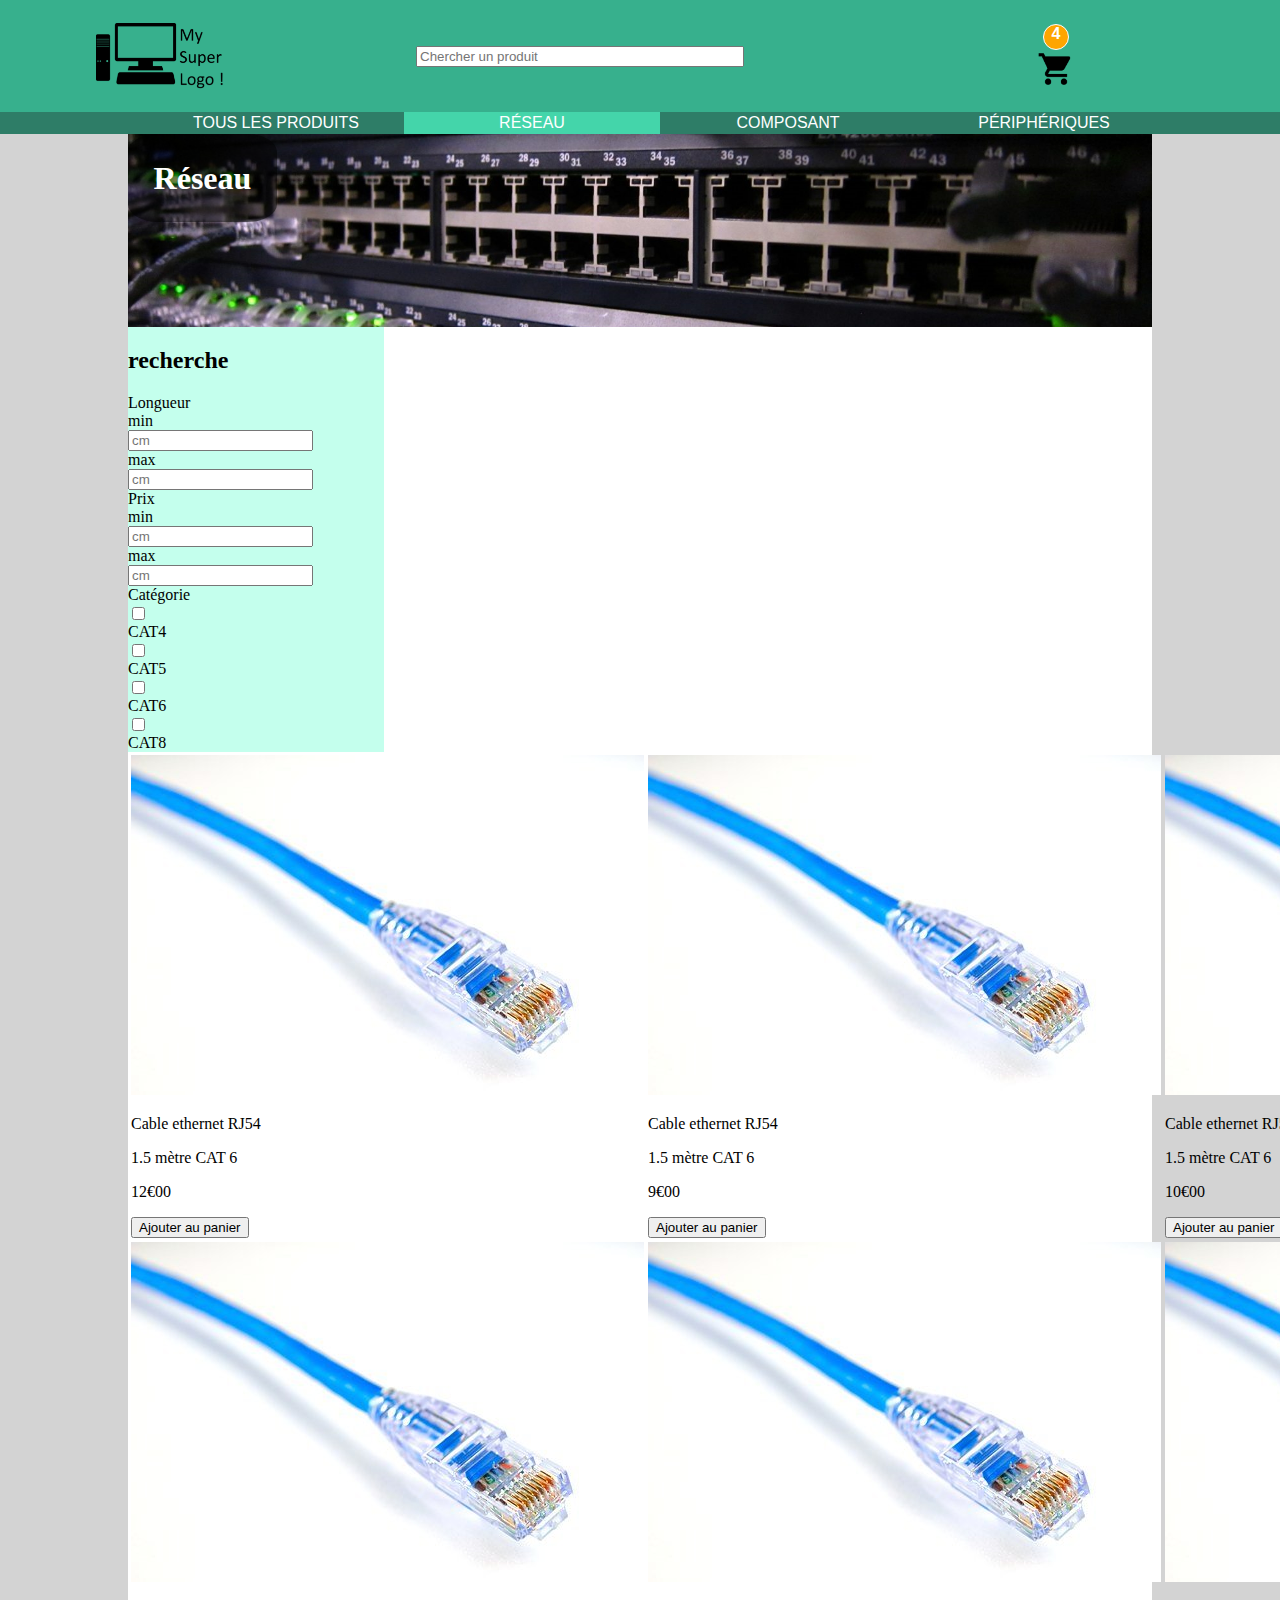
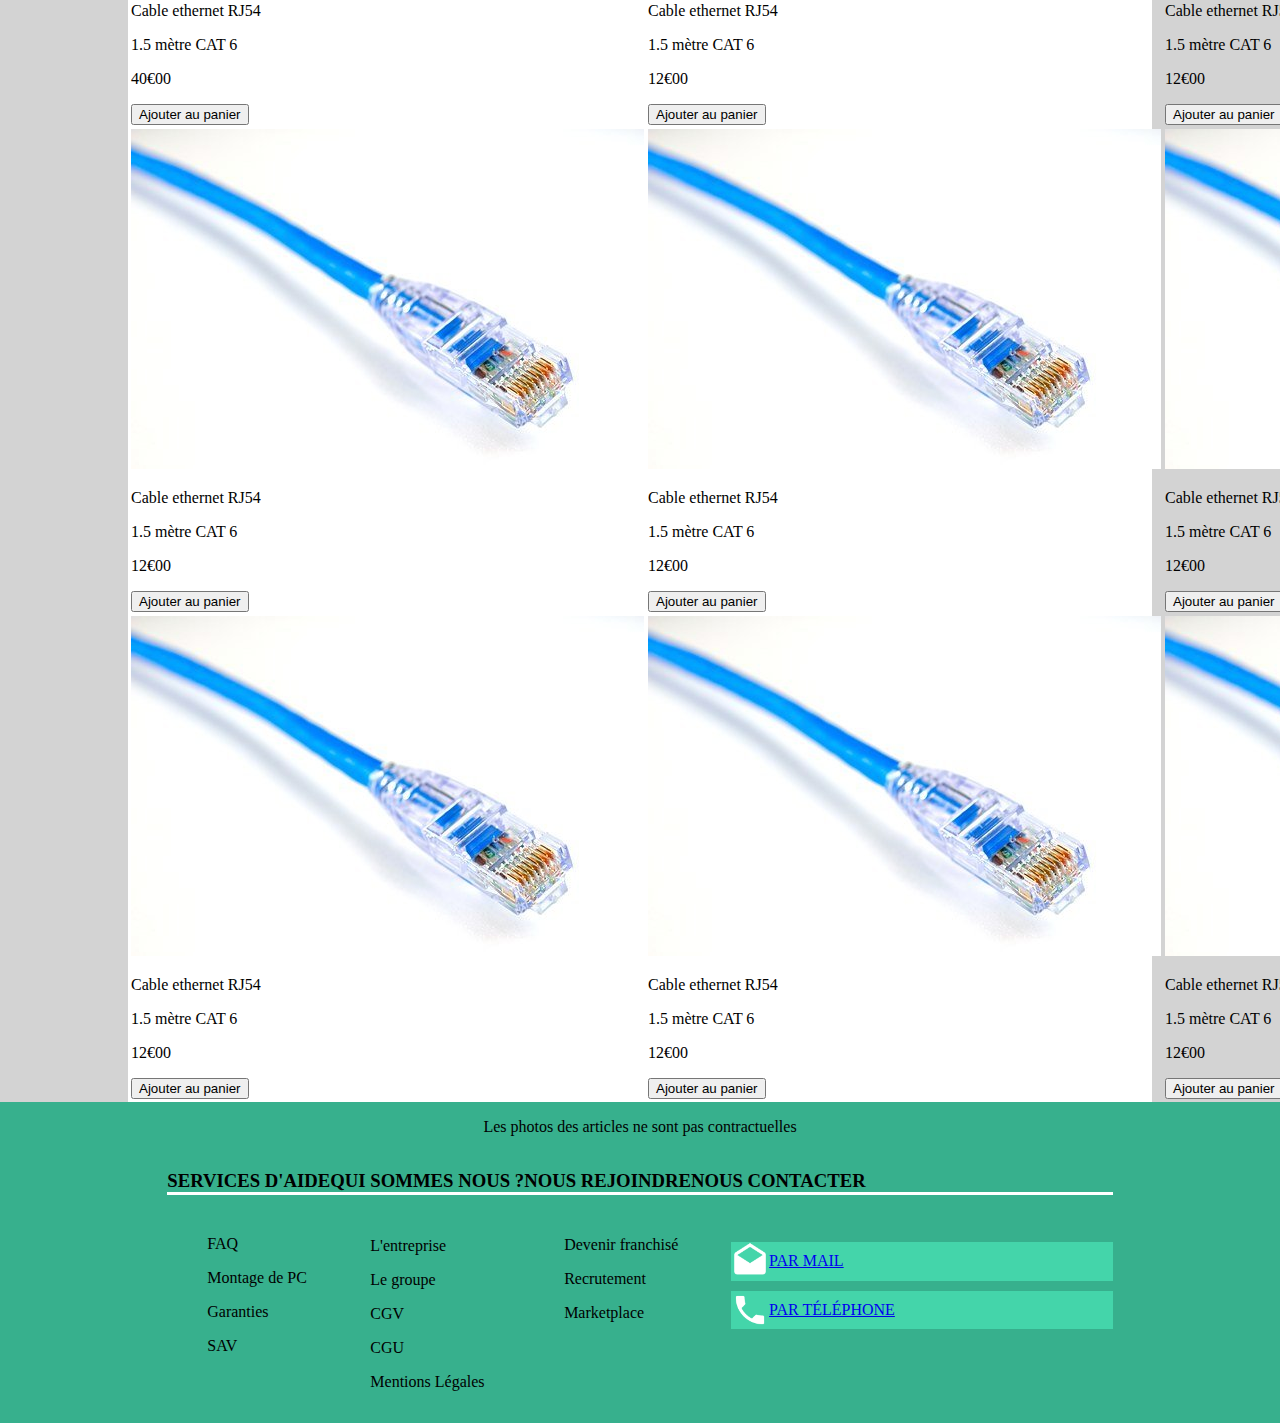
==== page.html @ d60ca12e "first commit" ====
<!DOCTYPE html>
<html>
    <head>
        <meta charset="utf-8">
        <title>ahhhhhhhh</title>
        <link rel="stylesheet" href="main.css">
    </head>
    <body>
        <header>
            <img src="medias/images/myLogo.png" alt="le_logo" class="logo">
            <form>
                <input type="text" placeholder="Chercher un produit" class="recherche">
            </form>
            <section class="panier">
                <p class="nb_achat">4</p>
                <img src="medias/images/cart.png" alt="le_panier" class="img_panier">
            </section>
            
        </header>
        <nav>
            <ul>
                <li><a href="?">TOUS LES PRODUITS</a></li>
                <li class="active"><a href="#" >RÉSEAU</a></li>
                <li><a href="?">COMPOSANT</a></li>
                <li><a href="?">PÉRIPHÉRIQUES</a></li>
            </ul>
        </nav>
        <section class="produit">
            <article class="presentation">
                <img src="medias/images/network.jpg" alt="network" class="bandeau">
                <h1 class="titre">Réseau</h1>
            </article>
            <article class="principal">
                <section>
                    <form class="filtre">
                        <h2>recherche</h2>
                        <label for="longueur">Longueur</label>
                        <label for="longueurmin">min</label>
                        <input type="text" placeholder="cm">
                        <label for="longueurmax">max</label>
                        <input type="text" placeholder="cm">
                        <label for="Prix">Prix</label>
                        <label for="Prixmin">min</label>
                        <input type="text" placeholder="cm">
                        <label for="Prixmax">max</label>
                        <input type="text" placeholder="cm">
            
                        <label for="categorie">Catégorie</label>
                        <input type="checkbox"><label for="CAT4">CAT4</label>
                        <input type="checkbox"><label for="CAT5">CAT5</label>
                        <input type="checkbox"><label for="CAT6">CAT6</label>
                        <input type="checkbox"><label for="CAT8">CAT8</label>
                    </form> 
                </section>
                <section>
                    <table>
                        <tr>
                            <td><img src="medias/images/ethernet.jpg" alt="cable"><p>Cable ethernet RJ54</p><p>1.5 mètre CAT 6</p>
                                <p>12€00</p><form><input type="button" value="Ajouter au panier"></form></td>
                            <td><img src="medias/images/ethernet.jpg" alt="cable"><p>Cable ethernet RJ54</p><p>1.5 mètre CAT 6</p>
                                <p>9€00</p><form><input type="button" value="Ajouter au panier"></form></td>
                            <td><img src="medias/images/ethernet.jpg" alt="cable"><p>Cable ethernet RJ54</p><p>1.5 mètre CAT 6</p>
                                <p>10€00</p><form><input type="button" value="Ajouter au panier"></form></td>
                            <td><img src="medias/images/ethernet.jpg" alt="cable"><p>Cable ethernet RJ54</p><p>1.5 mètre CAT 6</p>
                                <p>5€00</p><form><input type="button" value="Ajouter au panier"></form></td>
                        </tr>
                        <tr>
                            <td><img src="medias/images/ethernet.jpg" alt="cable"><p>Cable ethernet RJ54</p><p>1.5 mètre CAT 6</p>
                                <p>40€00</p><form><input type="button" value="Ajouter au panier"></form></td>
                            <td><img src="medias/images/ethernet.jpg" alt="cable"><p>Cable ethernet RJ54</p><p>1.5 mètre CAT 6</p>
                                <p>12€00</p><form><input type="button" value="Ajouter au panier"></form></td>
                            <td><img src="medias/images/ethernet.jpg" alt="cable"><p>Cable ethernet RJ54</p><p>1.5 mètre CAT 6</p>
                                <p>12€00</p><form><input type="button" value="Ajouter au panier"></form></td>
                            <td><img src="medias/images/ethernet.jpg" alt="cable"><p>Cable ethernet RJ54</p><p>1.5 mètre CAT 6</p>
                                <p>12€00</p><form><input type="button" value="Ajouter au panier"></form></td>
                        </tr>
                        <tr>
                            <td><img src="medias/images/ethernet.jpg" alt="cable"><p>Cable ethernet RJ54</p><p>1.5 mètre CAT 6</p>
                                <p>12€00</p><form><input type="button" value="Ajouter au panier"></form></td>
                            <td><img src="medias/images/ethernet.jpg" alt="cable"><p>Cable ethernet RJ54</p><p>1.5 mètre CAT 6</p>
                                <p>12€00</p><form><input type="button" value="Ajouter au panier"></form></td>
                            <td><img src="medias/images/ethernet.jpg" alt="cable"><p>Cable ethernet RJ54</p><p>1.5 mètre CAT 6</p>
                                <p>12€00</p><form><input type="button" value="Ajouter au panier"></form></td>
                            <td><img src="medias/images/ethernet.jpg" alt="cable"><p>Cable ethernet RJ54</p><p>1.5 mètre CAT 6</p>
                                <p>12€00</p><form><input type="button" value="Ajouter au panier"></form></td>
                        </tr>
                        <tr>
                            <td><img src="medias/images/ethernet.jpg" alt="cable"><p>Cable ethernet RJ54</p><p>1.5 mètre CAT 6</p>
                                <p>12€00</p><form><input type="button" value="Ajouter au panier"></form></td>
                            <td><img src="medias/images/ethernet.jpg" alt="cable"><p>Cable ethernet RJ54</p><p>1.5 mètre CAT 6</p>
                                <p>12€00</p><form><input type="button" value="Ajouter au panier"></form></td>
                            <td><img src="medias/images/ethernet.jpg" alt="cable"><p>Cable ethernet RJ54</p><p>1.5 mètre CAT 6</p>
                                <p>12€00</p><form><input type="button" value="Ajouter au panier"></form></td>
                            <td><img src="medias/images/ethernet.jpg" alt="cable"><p>Cable ethernet RJ54</p><p>1.5 mètre CAT 6</p>
                                <p>12€00</p> <form><input type="button" value="Ajouter au panier"></form></td>
                        </tr>
                    </table>
                </section>   
            </article>
        </section>
        <footer>
            <p>Les photos des articles ne sont pas contractuelles</p>
            <article class="footer">
                <section class="footer_nav">
                    <h3>SERVICES D'AIDE</h3>
                <ul>
                   <p>FAQ</p>
                    <p>Montage de PC</p>
                    <p>Garanties</p>
                    <p>SAV</p>
                </ul>
                </section>
                <section class="footer_nav">
                    <h3>QUI SOMMES NOUS ?</h3>
                <ul>
                    <p>L'entreprise</p>
                    <p>Le groupe</p>
                    <p>CGV</p>
                    <p>CGU</p>
                    <p>Mentions Légales</p>
                
                </ul>
                </section>
                <section class="footer_nav">
                    <h3>NOUS REJOINDRE</h3>
                <ul>
                    <p>Devenir franchisé</p>
                    <p>Recrutement</p>
                    <p>Marketplace</p>
    
                </ul>
                </section>
                <section class="footer_nav">
                    <h3>NOUS CONTACTER</h3>
                <ul class="contact">
                    <a href="mailto:!@gmail.com"><img src="medias/images/email-open.png" alt="mail">PAR MAIL</a>
                    <a href="tel"><img src="medias/images/phone.png" alt="tel">PAR TÉLÉPHONE</a>
                </ul>
                </section>
            </article>
        </footer>
    </body>
        
</html>
---- main.css ----
body{
    background-color: #d3d3d3;
    margin: 0%;
}

header{
    background-color: #37b08d;
    display: flex;
    justify-content:space-around;
    align-items: center;
    height: 7em;
}

.logo{
    width: 10%;
}

.recherche{
    width: 100%;
}

form{
    width:25%;
}

.nb_achat{
    text-align: center;
    font-family: -apple-system, BlinkMacSystemFont, 'Segoe UI', Roboto, Oxygen, Ubuntu, Cantarell, 'Open Sans', 'Helvetica Neue', sans-serif;
    margin: 0;
    font-weight: bold;
    color: white;
    padding:0;
    height: 1.5em;
    width: 1.5em;
    border: 0.1em solid  white;
    border-radius: 50% ;
    background-color: #fea500;
}

.img_panier{
    width: 15%;
}

.panier{
    display: flex;
    align-items: center;
    flex-direction: column;
    background-color: #37b08d;
}

nav{
    width: 100%;
    background-color:#2e7d67 ;
    display: flex;
    justify-content: center;
}
nav > ul{
    width:80% ;
    background-color:#2e7d67 ;
    display: flex;
    justify-content:space-around;
    margin: 0;
    list-style: none;

}
ul li{
    padding: 0.2%;
    width:25%;
    text-align: center;
}
ul li a{
    text-decoration: none;
    color: white;
    font-family: -apple-system, BlinkMacSystemFont, 'Segoe UI', Roboto, Oxygen, Ubuntu, Cantarell, 'Open Sans', 'Helvetica Neue', sans-serif;
}
.active{
    background-color:#44d5aa;
}


.produit{
    margin-left: 10%;
    margin-right: 10%;
    background-color: white;
}

.bandeau{
    width: 100%;
}

.presentation{
    display: flex;
    z-index: 1;
}

.titre{
    position: absolute;
    background-color:rgba(0, 0, 0, 0.5);   
    color: white;
    font-size: 2em;
    margin: 0;
    padding: 2%;
    border-radius: 20%;
    
}

.filtre{
    display: flex;
    align-items: flex-start;
    flex-direction: column;
    background-color: #c4ffed;
}


footer{
    display: flex;
    flex-direction: column;
    background-color: #37b08d;
    align-items: center;
}

.footer{
    display: flex;
    flex-direction: row;
    align-items: flex-start;
    justify-content: flex-end;
}

.footer_nav{
    display: flex;
    flex-direction: column;
}

.contact{
    display: flex;
    flex-direction: column;
    
}

ul.contact img{
    display: flex;
    flex-direction: row;
    width: 10%;
    
}

section.footer_nav > h3{
    margin-bottom: 5%;
    border-bottom: 3px solid white;
}

ul.contact a{
    display: flex;
    flex-direction: row;
    justify-content: flex-start;
    align-items: center;
    background-color: #44d5aa;
    margin-top: 10px;
    width: 100%;
}
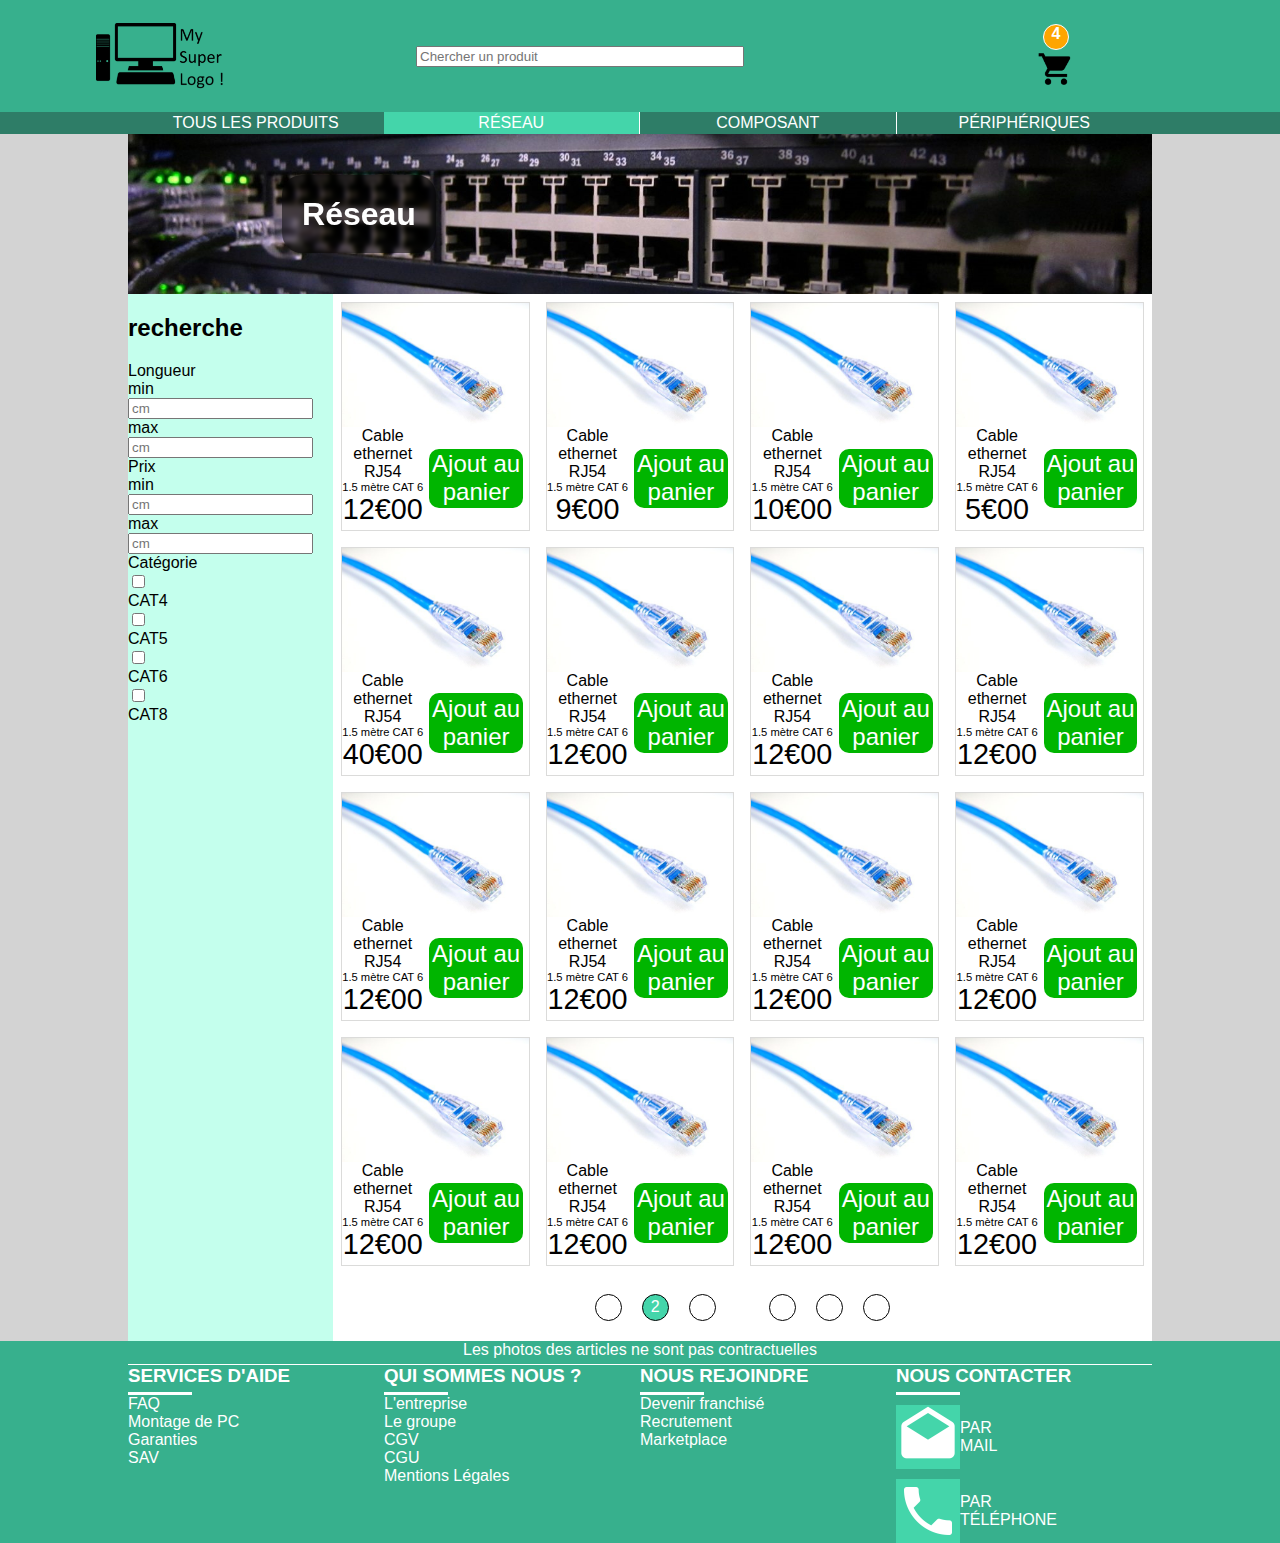
==== commit 1a446976: "second commit changement sur le css et sur html pour faciliter manque que le filtre et le footer" ====
--- a/page.html
+++ b/page.html
@@ -20,19 +20,18 @@
         <nav>
             <ul>
                 <li><a href="?">TOUS LES PRODUITS</a></li>
-                <li class="active"><a href="#" >RÉSEAU</a></li>
-                <li><a href="?">COMPOSANT</a></li>
+                <li id="active"><a href="#" >RÉSEAU</a></li>
+                <li class="barre"><a href="?">COMPOSANT</a></li>
                 <li><a href="?">PÉRIPHÉRIQUES</a></li>
             </ul>
         </nav>
         <section class="produit">
             <article class="presentation">
-                <img src="medias/images/network.jpg" alt="network" class="bandeau">
                 <h1 class="titre">Réseau</h1>
             </article>
             <article class="principal">
-                <section>
-                    <form class="filtre">
+                <section class="filtre">
+                    <form>
                         <h2>recherche</h2>
                         <label for="longueur">Longueur</label>
                         <label for="longueurmin">min</label>
@@ -46,56 +45,259 @@
                         <input type="text" placeholder="cm">
             
                         <label for="categorie">Catégorie</label>
-                        <input type="checkbox"><label for="CAT4">CAT4</label>
-                        <input type="checkbox"><label for="CAT5">CAT5</label>
-                        <input type="checkbox"><label for="CAT6">CAT6</label>
-                        <input type="checkbox"><label for="CAT8">CAT8</label>
+                        <label for="CAT4"><input type="checkbox">CAT4</label>
+                        <label for="CAT5"><input type="checkbox">CAT5</label>
+                        <label for="CAT6"><input type="checkbox">CAT6</label>
+                        <label for="CAT8"><input type="checkbox">CAT8</label>
                     </form> 
                 </section>
-                <section>
-                    <table>
-                        <tr>
-                            <td><img src="medias/images/ethernet.jpg" alt="cable"><p>Cable ethernet RJ54</p><p>1.5 mètre CAT 6</p>
-                                <p>12€00</p><form><input type="button" value="Ajouter au panier"></form></td>
-                            <td><img src="medias/images/ethernet.jpg" alt="cable"><p>Cable ethernet RJ54</p><p>1.5 mètre CAT 6</p>
-                                <p>9€00</p><form><input type="button" value="Ajouter au panier"></form></td>
-                            <td><img src="medias/images/ethernet.jpg" alt="cable"><p>Cable ethernet RJ54</p><p>1.5 mètre CAT 6</p>
-                                <p>10€00</p><form><input type="button" value="Ajouter au panier"></form></td>
-                            <td><img src="medias/images/ethernet.jpg" alt="cable"><p>Cable ethernet RJ54</p><p>1.5 mètre CAT 6</p>
-                                <p>5€00</p><form><input type="button" value="Ajouter au panier"></form></td>
-                        </tr>
-                        <tr>
-                            <td><img src="medias/images/ethernet.jpg" alt="cable"><p>Cable ethernet RJ54</p><p>1.5 mètre CAT 6</p>
-                                <p>40€00</p><form><input type="button" value="Ajouter au panier"></form></td>
-                            <td><img src="medias/images/ethernet.jpg" alt="cable"><p>Cable ethernet RJ54</p><p>1.5 mètre CAT 6</p>
-                                <p>12€00</p><form><input type="button" value="Ajouter au panier"></form></td>
-                            <td><img src="medias/images/ethernet.jpg" alt="cable"><p>Cable ethernet RJ54</p><p>1.5 mètre CAT 6</p>
-                                <p>12€00</p><form><input type="button" value="Ajouter au panier"></form></td>
-                            <td><img src="medias/images/ethernet.jpg" alt="cable"><p>Cable ethernet RJ54</p><p>1.5 mètre CAT 6</p>
-                                <p>12€00</p><form><input type="button" value="Ajouter au panier"></form></td>
-                        </tr>
-                        <tr>
-                            <td><img src="medias/images/ethernet.jpg" alt="cable"><p>Cable ethernet RJ54</p><p>1.5 mètre CAT 6</p>
-                                <p>12€00</p><form><input type="button" value="Ajouter au panier"></form></td>
-                            <td><img src="medias/images/ethernet.jpg" alt="cable"><p>Cable ethernet RJ54</p><p>1.5 mètre CAT 6</p>
-                                <p>12€00</p><form><input type="button" value="Ajouter au panier"></form></td>
-                            <td><img src="medias/images/ethernet.jpg" alt="cable"><p>Cable ethernet RJ54</p><p>1.5 mètre CAT 6</p>
-                                <p>12€00</p><form><input type="button" value="Ajouter au panier"></form></td>
-                            <td><img src="medias/images/ethernet.jpg" alt="cable"><p>Cable ethernet RJ54</p><p>1.5 mètre CAT 6</p>
-                                <p>12€00</p><form><input type="button" value="Ajouter au panier"></form></td>
-                        </tr>
-                        <tr>
-                            <td><img src="medias/images/ethernet.jpg" alt="cable"><p>Cable ethernet RJ54</p><p>1.5 mètre CAT 6</p>
-                                <p>12€00</p><form><input type="button" value="Ajouter au panier"></form></td>
-                            <td><img src="medias/images/ethernet.jpg" alt="cable"><p>Cable ethernet RJ54</p><p>1.5 mètre CAT 6</p>
-                                <p>12€00</p><form><input type="button" value="Ajouter au panier"></form></td>
-                            <td><img src="medias/images/ethernet.jpg" alt="cable"><p>Cable ethernet RJ54</p><p>1.5 mètre CAT 6</p>
-                                <p>12€00</p><form><input type="button" value="Ajouter au panier"></form></td>
-                            <td><img src="medias/images/ethernet.jpg" alt="cable"><p>Cable ethernet RJ54</p><p>1.5 mètre CAT 6</p>
-                                <p>12€00</p> <form><input type="button" value="Ajouter au panier"></form></td>
-                        </tr>
-                    </table>
-                </section>   
+                <section class="tableau">
+                    <article class="row_article">
+                        <section>
+                            <article>
+                                <img src="medias/images/ethernet.jpg" alt="cable">
+                                
+                            </article>
+                            <article>
+                                <section>
+                                    <p class="nom">Cable ethernet RJ54</p>
+                                    <p class="cara">1.5 mètre CAT 6</p>
+                                    <p class="prix">12€00</p>
+                                </section>
+                                <button>Ajout au panier</button>
+                            </article>
+                        </section>
+                        <section>
+                            <article>
+                                <img src="medias/images/ethernet.jpg" alt="cable">
+                                
+                            </article>
+                            <article>
+                                <section>
+                                    <p class="nom">Cable ethernet RJ54</p>
+                                    <p class="cara">1.5 mètre CAT 6</p>
+                                    <p class="prix">9€00</p>
+                                </section>
+                                <button>Ajout au panier</button>
+                            </article>
+                        </section>
+                        <section>
+                            <article>
+                                <img src="medias/images/ethernet.jpg" alt="cable">
+                                
+                            </article>
+                            <article>
+                                <section>
+                                    <p class="nom">Cable ethernet RJ54</p>
+                                    <p class="cara">1.5 mètre CAT 6</p>
+                                    <p class="prix">10€00</p>
+                                </section>
+                                <button>Ajout au panier</button>
+                            </article>
+                        </section>
+                        <section>
+                            <article>
+                                <img src="medias/images/ethernet.jpg" alt="cable">
+                                
+                            </article>
+                            <article>
+                                <section>
+                                    <p class="nom">Cable ethernet RJ54</p>
+                                    <p class="cara">1.5 mètre CAT 6</p>
+                                    <p class="prix">5€00</p>
+                                </section>
+                                <button>Ajout au panier</button>
+                            </article>
+                        </section> 
+                    </article>
+                    <article class="row_article">
+                        <section>
+                            <article>
+                                <img src="medias/images/ethernet.jpg" alt="cable">
+                                
+                            </article>
+                            <article>
+                                <section>
+                                    <p class="nom">Cable ethernet RJ54</p>
+                                    <p class="cara">1.5 mètre CAT 6</p>
+                                    <p class="prix">40€00</p>
+                                </section>
+                                <button>Ajout au panier</button>
+                            </article>
+                        </section>
+                        <section>
+                            <article>
+                                <img src="medias/images/ethernet.jpg" alt="cable">
+                                
+                            </article>
+                            <article>
+                                <section>
+                                    <p class="nom">Cable ethernet RJ54</p>
+                                    <p class="cara">1.5 mètre CAT 6</p>
+                                    <p class="prix">12€00</p>
+                                </section>
+                                <button>Ajout au panier</button>
+                            </article>
+                        </section>
+                        <section>
+                            <article>
+                                <img src="medias/images/ethernet.jpg" alt="cable">
+                                
+                            </article>
+                            <article>
+                                <section>
+                                    <p class="nom">Cable ethernet RJ54</p>
+                                    <p class="cara">1.5 mètre CAT 6</p>
+                                    <p class="prix">12€00</p>
+                                </section>
+                                <button>Ajout au panier</button>
+                            </article>
+                        </section>
+                        <section>
+                            <article>
+                                <img src="medias/images/ethernet.jpg" alt="cable">
+                                
+                            </article>
+                            <article>
+                                <section>
+                                    <p class="nom">Cable ethernet RJ54</p>
+                                    <p class="cara">1.5 mètre CAT 6</p>
+                                    <p class="prix">12€00</p>
+                                </section>
+                                <button>Ajout au panier</button>
+                            </article>
+                        </section> 
+                    </article>
+                        <article class="row_article">
+                            <section>
+                                <article>
+                                    <img src="medias/images/ethernet.jpg" alt="cable">
+                                    
+                                </article>
+                                <article>
+                                    <section>
+                                        <p class="nom">Cable ethernet RJ54</p>
+                                        <p class="cara">1.5 mètre CAT 6</p>
+                                        <p class="prix">12€00</p>
+                                    </section>
+                                    <button>Ajout au panier</button>
+                                </article>
+                            </section>
+                            <section>
+                                <article>
+                                    <img src="medias/images/ethernet.jpg" alt="cable">
+                                    
+                                </article>
+                                <article>
+                                    <section>
+                                        <p class="nom">Cable ethernet RJ54</p>
+                                        <p class="cara">1.5 mètre CAT 6</p>
+                                        <p class="prix">12€00</p>
+                                    </section>
+                                    <button>Ajout au panier</button>
+                                </article>
+                            </section>
+                            <section>
+                                <article>
+                                    <img src="medias/images/ethernet.jpg" alt="cable">
+                                    
+                                </article>
+                                <article>
+                                    <section>
+                                        <p class="nom">Cable ethernet RJ54</p>
+                                        <p class="cara">1.5 mètre CAT 6</p>
+                                        <p class="prix">12€00</p>
+                                    </section>
+                                    <button>Ajout au panier</button>
+                                </article>
+                            </section>
+                            <section>
+                                <article>
+                                    <img src="medias/images/ethernet.jpg" alt="cable">
+                                    
+                                </article>
+                                <article>
+                                    <section>
+                                        <p class="nom">Cable ethernet RJ54</p>
+                                        <p class="cara">1.5 mètre CAT 6</p>
+                                        <p class="prix">12€00</p>
+                                    </section>
+                                    <button>Ajout au panier</button>
+                                </article>
+                            </section> 
+                        </article>
+                        <article class="row_article">
+                            <section>
+                                <article>
+                                    <img src="medias/images/ethernet.jpg" alt="cable">
+                                    
+                                </article>
+                                <article>
+                                    <section>
+                                        <p class="nom">Cable ethernet RJ54</p>
+                                        <p class="cara">1.5 mètre CAT 6</p>
+                                        <p class="prix">12€00</p>
+                                    </section>
+                                    <button>Ajout au panier</button>
+                                </article>
+                            </section>
+                            <section>
+                                <article>
+                                    <img src="medias/images/ethernet.jpg" alt="cable">
+                                    
+                                </article>
+                                <article>
+                                    <section>
+                                        <p class="nom">Cable ethernet RJ54</p>
+                                        <p class="cara">1.5 mètre CAT 6</p>
+                                        <p class="prix">12€00</p>
+                                    </section>
+                                    <button>Ajout au panier</button>
+                                </article>
+                            </section>
+                            <section>
+                                <article>
+                                    <img src="medias/images/ethernet.jpg" alt="cable">
+                                    
+                                </article>
+                                <article>
+                                    <section>
+                                        <p class="nom">Cable ethernet RJ54</p>
+                                        <p class="cara">1.5 mètre CAT 6</p>
+                                        <p class="prix">12€00</p>
+                                    </section>
+                                    <button>Ajout au panier</button>
+                                </article>
+                            </section>
+                            <section>
+                                <article>
+                                    <img src="medias/images/ethernet.jpg" alt="cable">
+                                    
+                                </article>
+                                <article>
+                                    <section>
+                                        <p class="nom">Cable ethernet RJ54</p>
+                                        <p class="cara">1.5 mètre CAT 6</p>
+                                        <p class="prix">12€00</p>
+                                    </section>
+                                    <button>Ajout au panier</button>
+                                </article>
+                            </section> 
+                        </article>
+                        <article class="page">
+                            <section>
+                                <a href="?">&lt;</a>
+                                <a href="?" class="num">1</a>
+                                <a href="?" id="active" class="num">2</a>
+                                <a href="?" class="num">3</a>
+                                <a href="?">...</a>
+                                <a href="?" class="num">14</a>
+                                <a href="?" class="num">15</a>
+                                <a href="?" class="num">16</a>
+                                <a href="?">&gt;</a>
+                            </section>
+                        </article>
+                </section>
             </article>
         </section>
         <footer>
@@ -103,39 +305,39 @@
             <article class="footer">
                 <section class="footer_nav">
                     <h3>SERVICES D'AIDE</h3>
-                <ul>
+                <article>
                    <p>FAQ</p>
                     <p>Montage de PC</p>
                     <p>Garanties</p>
                     <p>SAV</p>
-                </ul>
+                </article>
                 </section>
                 <section class="footer_nav">
                     <h3>QUI SOMMES NOUS ?</h3>
-                <ul>
+                <article>
                     <p>L'entreprise</p>
                     <p>Le groupe</p>
                     <p>CGV</p>
                     <p>CGU</p>
                     <p>Mentions Légales</p>
                 
-                </ul>
+                </article>
                 </section>
                 <section class="footer_nav">
                     <h3>NOUS REJOINDRE</h3>
-                <ul>
+                <article>
                     <p>Devenir franchisé</p>
                     <p>Recrutement</p>
                     <p>Marketplace</p>
     
-                </ul>
+                </article>
                 </section>
                 <section class="footer_nav">
                     <h3>NOUS CONTACTER</h3>
-                <ul class="contact">
-                    <a href="mailto:!@gmail.com"><img src="medias/images/email-open.png" alt="mail">PAR MAIL</a>
-                    <a href="tel"><img src="medias/images/phone.png" alt="tel">PAR TÉLÉPHONE</a>
-                </ul>
+                    <article class="contact">
+                        <a href="mailto:!@gmail.com"><img src="medias/images/email-open.png" alt="mail">PAR MAIL</a>
+                        <a href="tel:"><img src="medias/images/phone.png" alt="tel">PAR TÉLÉPHONE</a>
+                    </article>
                 </section>
             </article>
         </footer>
--- a/main.css
+++ b/main.css
@@ -1,12 +1,14 @@
 body{
     background-color: #d3d3d3;
     margin: 0%;
+    font-family: -apple-system, BlinkMacSystemFont, 'Segoe UI', Roboto, Oxygen, Ubuntu, Cantarell, 'Open Sans', 'Helvetica Neue', sans-serif;
 }
 
 header{
     background-color: #37b08d;
     display: flex;
-    justify-content:space-around;
+    justify-content:center;
+    justify-content: space-around;
     align-items: center;
     height: 7em;
 }
@@ -25,7 +27,6 @@
 
 .nb_achat{
     text-align: center;
-    font-family: -apple-system, BlinkMacSystemFont, 'Segoe UI', Roboto, Oxygen, Ubuntu, Cantarell, 'Open Sans', 'Helvetica Neue', sans-serif;
     margin: 0;
     font-weight: bold;
     color: white;
@@ -45,7 +46,6 @@
     display: flex;
     align-items: center;
     flex-direction: column;
-    background-color: #37b08d;
 }
 
 nav{
@@ -63,6 +63,11 @@
     list-style: none;
 
 }
+
+ul{
+    padding: 0;
+}
+
 ul li{
     padding: 0.2%;
     width:25%;
@@ -71,10 +76,10 @@
 ul li a{
     text-decoration: none;
     color: white;
-    font-family: -apple-system, BlinkMacSystemFont, 'Segoe UI', Roboto, Oxygen, Ubuntu, Cantarell, 'Open Sans', 'Helvetica Neue', sans-serif;
-}
-.active{
+}
+#active{
     background-color:#44d5aa;
+    color: white;
 }
 
 
@@ -84,78 +89,218 @@
     background-color: white;
 }
 
-.bandeau{
-    width: 100%;
-}
-
 .presentation{
-    display: flex;
-    z-index: 1;
+    background-image: url(medias/images/network.jpg);
+    width: 100%;
+    height:10em;
+    display: flex;
+    align-items: center;
+    background-size: cover;
 }
 
 .titre{
-    position: absolute;
+    display: flex;
     background-color:rgba(0, 0, 0, 0.5);   
+    backdrop-filter: blur(2px);
     color: white;
     font-size: 2em;
     margin: 0;
+    margin-left: 15%;
     padding: 2%;
-    border-radius: 20%;
+    border-radius: 20px;
+}
+
+.filtre{
+    display: flex;
+    align-items: flex-start;
+    flex-direction: column;
+    background-color: #c4ffed;
+    width: 25%;
+}
+
+.principal{
+    display: flex;
+    justify-content: flex-start;
+}
+
+table{
+    width: 100%;
+}
+
+
+footer{
+    display: flex;
+    flex-direction: column;
+    background-color: #37b08d;
+    padding-left: 10%;
+    padding-right: 10%;
+    color: white;
+}
+
+footer>p{
+    display: flex;
+    flex-direction: column;
+    align-items: center;
+}
+footer>p::after{
+    content: " ";
+    display: inline-block;
+    width: 100%;
+    padding-top: 5px;
+    border-bottom: 1px solid white;
+}
+
+.footer{
+    display: flex;
+    flex-direction: row;
+    justify-content: space-around;
+}
+
+.footer_nav{
+    display: flex;
+    flex-direction: column;
+    align-content: flex-start;
+    width: 25%;
+}
+
+.contact{
+    display: flex;
+    flex-direction: column;
     
 }
 
-.filtre{
-    display: flex;
-    align-items: flex-start;
-    flex-direction: column;
-    background-color: #c4ffed;
-}
-
-
-footer{
-    display: flex;
-    flex-direction: column;
-    background-color: #37b08d;
-    align-items: center;
-}
-
-.footer{
-    display: flex;
-    flex-direction: row;
-    align-items: flex-start;
-    justify-content: flex-end;
-}
-
-.footer_nav{
-    display: flex;
-    flex-direction: column;
-}
-
-.contact{
-    display: flex;
-    flex-direction: column;
+.contact img{
+    display: flex;
+    flex-direction: row;
+    width: 100%;
     
 }
 
-ul.contact img{
-    display: flex;
-    flex-direction: row;
-    width: 10%;
-    
-}
-
-section.footer_nav > h3{
-    margin-bottom: 5%;
+h3{
+    margin: 0;
+}
+
+section.footer_nav > h3::after{
+    content: " ";
+    display: block;
+    width: 25%;
+    padding-top: 5px;
     border-bottom: 3px solid white;
 }
 
-ul.contact a{
+
+.contact a{
     display: flex;
     flex-direction: row;
     justify-content: flex-start;
     align-items: center;
     background-color: #44d5aa;
     margin-top: 10px;
-    width: 100%;
-}
-
+    width: 25%;
+}
+
+button{
+    background-color: #00b500;
+    color: white;
+    border: transparent;
+    padding: 0;
+    border-radius: 10px;
+    font-size: 1.5em;
+    padding: 1%;
+    margin: 3%;
+}
+
+.tableau{
+    width: 100%;
+    display: flex;
+    flex-direction: column;
+}
+
+.row_article{
+    width: 100%;
+    display: flex;
+    flex-direction: row;
+}
+
+.row_article img{
+    width: 100%;
+}
+
+article.row_article > section{
+    border: 1px solid #dbdbda;
+    margin: 0.5em;
+}
+
+p{
+    margin: 0;
+}
+
+.prix{
+    font-size: 1.8em;
+    margin: 0px;
+    margin-bottom: 5%;
+}
+
+article.row_article section{
+    display: flex;
+    flex-direction: column;
+}
+
+article.row_article section article{
+    display: flex;
+    flex-direction: row;
+    text-align: center;
+    justify-content: center;
+    align-items: center;
+}
+
+article.row_article form{
+    display: flex;
+    justify-items: center;
+    align-items: center;
+}
+
+.cara{
+    font-size: 0.7em;
+}
+
+.nom{
+    font-size: 1em;
+}
+
+.page{
+    display: flex;
+    justify-content: center;
+    margin: 10px;
+}
+
+.page section{
+    display: flex;
+    flex-direction: row;
+    justify-content: center;
+    width: 50%;
+}
+
+.page section a{
+    margin: 10px;
+}
+
+.num{
+    display: flex;
+    justify-content: center;
+    align-items: center;
+    border: 1px solid black;
+    border-radius: 100px;
+    height: 25px;
+    width: 25px;
+}
+
+a:link{
+    text-decoration: none;
+    color: white;
+}
+
+.barre{
+    border-right: 1px solid white;
+    border-left: 1px solid white;
+}
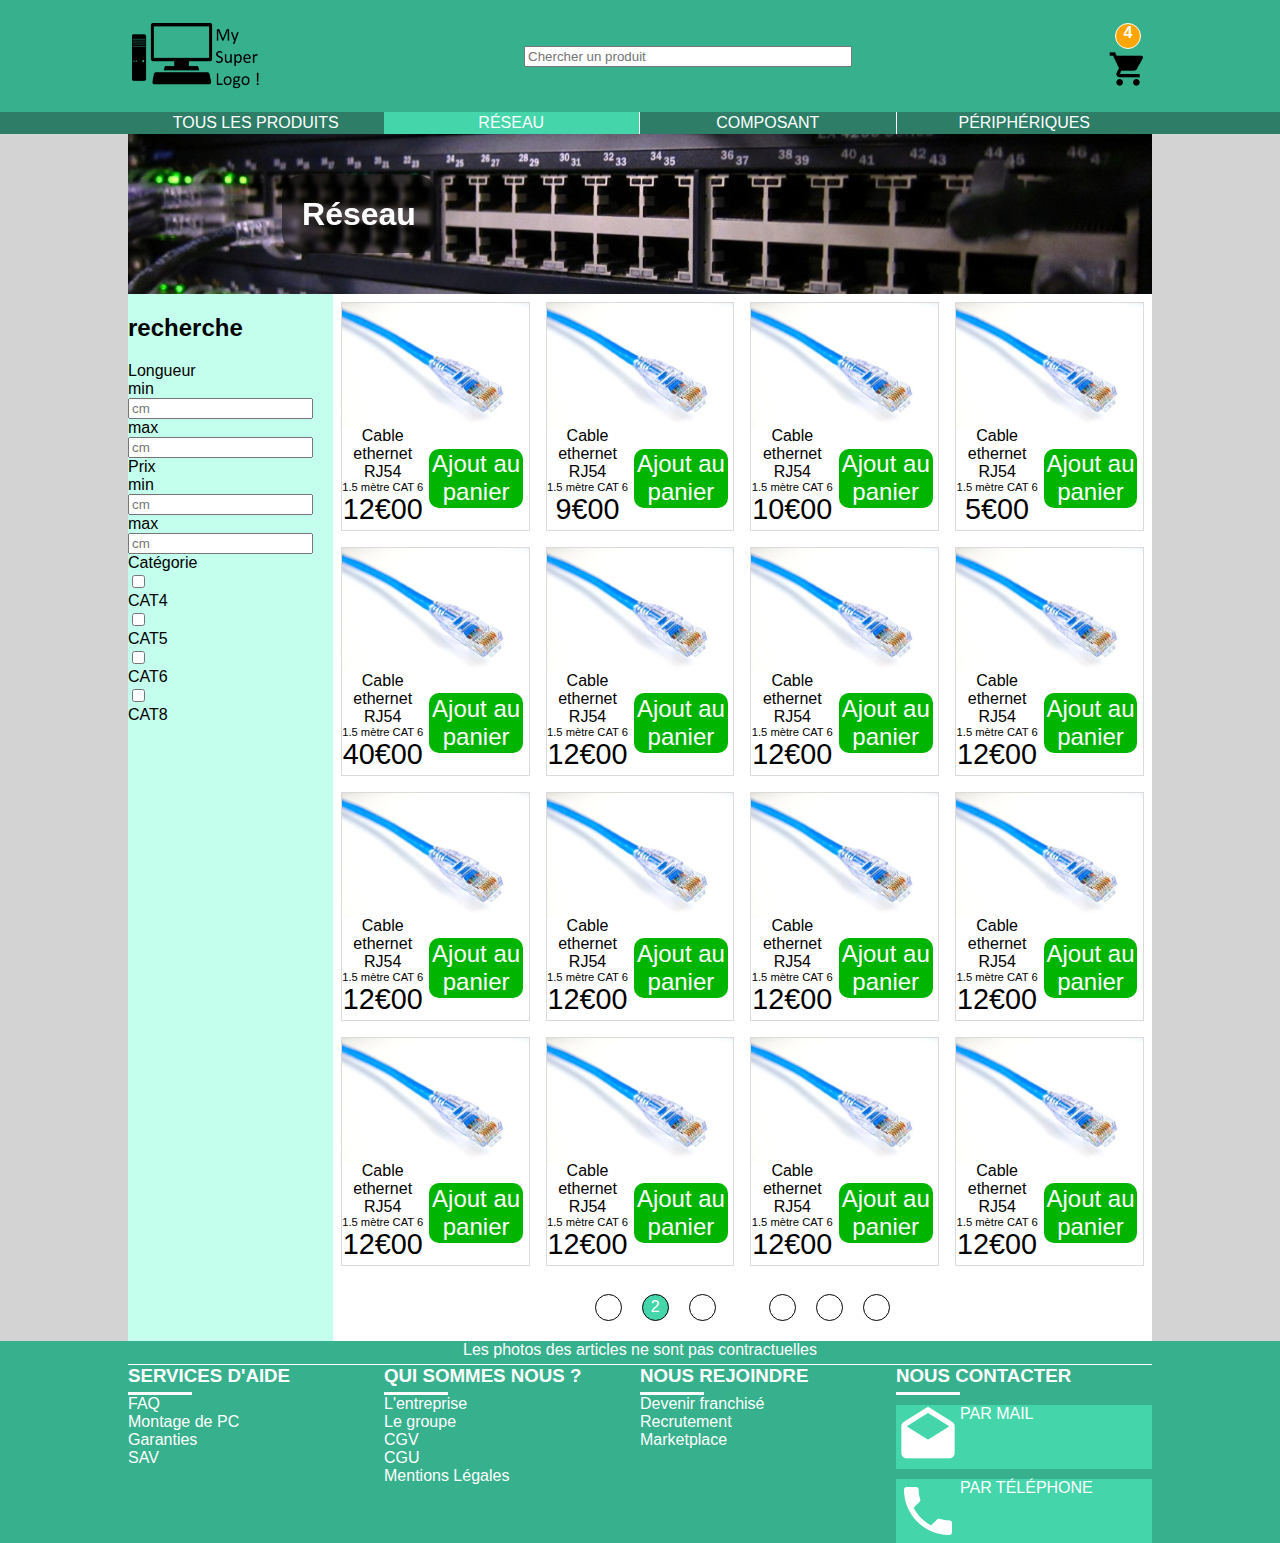
==== commit fb05fb33: "third commit footer bientot fini manque la parti contact et  le filtre" ====
--- a/page.html
+++ b/page.html
@@ -335,8 +335,15 @@
                 <section class="footer_nav">
                     <h3>NOUS CONTACTER</h3>
                     <article class="contact">
-                        <a href="mailto:!@gmail.com"><img src="medias/images/email-open.png" alt="mail">PAR MAIL</a>
-                        <a href="tel:"><img src="medias/images/phone.png" alt="tel">PAR TÉLÉPHONE</a>
+                        <a href="mailto:!@gmail.com">
+                            <section>
+                                <img src="medias/images/email-open.png" alt="mail"><p>PAR MAIL</p>
+                            </section></a>
+                        <a href="tel:">
+                            <section>
+                                <img src="medias/images/phone.png" alt="tel"><p>PAR TÉLÉPHONE</p>
+                            </section>
+                        </a>
                     </article>
                 </section>
             </article>
--- a/main.css
+++ b/main.css
@@ -7,7 +7,6 @@
 header{
     background-color: #37b08d;
     display: flex;
-    justify-content:center;
     justify-content: space-around;
     align-items: center;
     height: 7em;
@@ -39,13 +38,14 @@
 }
 
 .img_panier{
-    width: 15%;
+    width: 100%;
 }
 
 .panier{
     display: flex;
     align-items: center;
     flex-direction: column;
+    width: 2.5em;
 }
 
 nav{
@@ -159,20 +159,19 @@
 .footer_nav{
     display: flex;
     flex-direction: column;
-    align-content: flex-start;
     width: 25%;
 }
 
 .contact{
     display: flex;
     flex-direction: column;
-    
+    width: 100%;
 }
 
 .contact img{
     display: flex;
     flex-direction: row;
-    width: 100%;
+    width: 25%;
     
 }
 
@@ -192,11 +191,8 @@
 .contact a{
     display: flex;
     flex-direction: row;
-    justify-content: flex-start;
-    align-items: center;
-    background-color: #44d5aa;
+    align-items: center;
     margin-top: 10px;
-    width: 25%;
 }
 
 button{
@@ -304,3 +300,9 @@
     border-right: 1px solid white;
     border-left: 1px solid white;
 }
+
+a section{
+    display: flex;
+    flex-direction: row;
+    background-color: #44d5aa;
+}